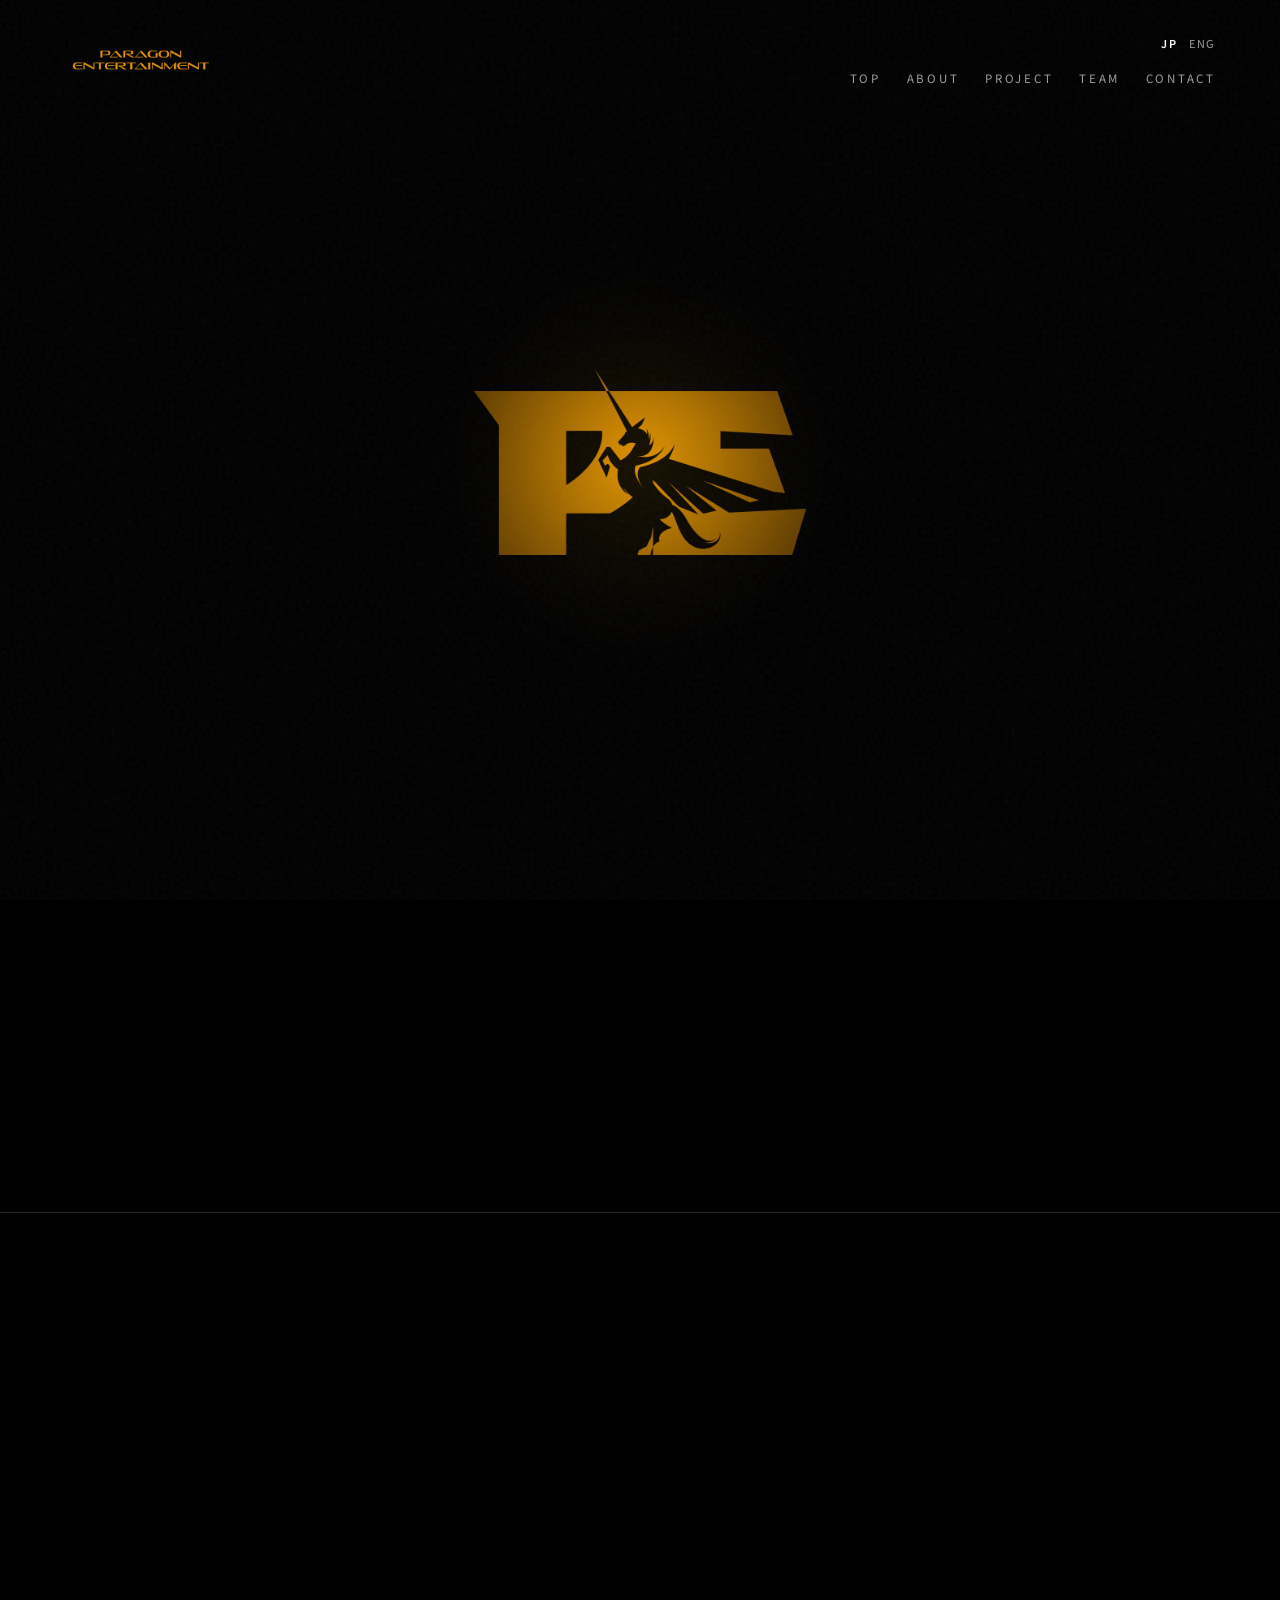
==== index.html @ f33cc52d "update website content" ====
<!DOCTYPE html>
<html lang="ja" data-lang="ja">
<head>
  <meta charset="UTF-8" />
  <meta name="viewport" content="width=device-width, initial-scale=1.0" />
  <link rel="canonical" href="https://paragon-entertainment.jp/" />
  <title>Paragon Entertainment | Tokyo IP Studio for Global Reality Formats &amp; Japan-Origin Content</title>
  <meta name="description" content="Tokyo-headquartered IP studio engineering reality show formats and premium unscripted IP for global entertainment—investor-grade media production from Japan to international screens." />
  <meta name="keywords" content="IP studio, global entertainment, Japan content, reality show format, media production, unscripted, format licensing, Paragon Entertainment" />
  <meta name="robots" content="index, follow" />
  <meta property="og:type" content="website" />
  <meta property="og:site_name" content="Paragon Entertainment" />
  <meta property="og:title" content="Paragon Entertainment | Tokyo IP Studio for Global Reality Formats" />
  <meta property="og:description" content="Tokyo-headquartered IP studio engineering reality show formats and premium unscripted IP for global entertainment—investor-grade media production from Japan to international screens." />
  <meta property="og:url" content="https://paragon-entertainment.jp/" />
  <meta property="og:image" content="https://paragon-entertainment.jp/og-image.png" />
  <meta property="og:image:alt" content="Paragon Entertainment — brand mark" />
  <meta property="og:locale" content="ja_JP" />
  <meta name="twitter:card" content="summary_large_image" />
  <meta name="twitter:title" content="Paragon Entertainment | Tokyo IP Studio for Global Reality Formats" />
  <meta name="twitter:description" content="Tokyo-headquartered IP studio engineering reality show formats and premium unscripted IP for global entertainment markets." />
  <meta name="twitter:image" content="https://paragon-entertainment.jp/og-image.png" />
  <link rel="icon" href="/favicon.ico?v=20260328t3" sizes="any" />
  <link rel="shortcut icon" href="/favicon.ico?v=20260328t3" />
  <link rel="icon" href="/favicon-32.png?v=20260328t3" sizes="32x32" type="image/png" />
  <link rel="icon" href="/favicon-16.png?v=20260328t3" sizes="16x16" type="image/png" />
  <link rel="icon" href="/favicon.png?v=20260328t3" sizes="96x96" type="image/png" />
  <link rel="apple-touch-icon" href="/apple-touch-icon.png?v=20260328t3" sizes="180x180" />
  <link rel="apple-touch-icon" href="/apple-touch-icon.png?v=20260328t3" />
  <link rel="apple-touch-icon-precomposed" href="/apple-touch-icon-precomposed.png?v=20260328t3" />
  <link rel="manifest" href="/site.webmanifest?v=20260328t3" />
  <meta name="theme-color" content="#000000" />
  <meta name="msapplication-TileColor" content="#000000" />
  <link rel="preconnect" href="https://fonts.googleapis.com" />
  <link rel="preconnect" href="https://fonts.gstatic.com" crossorigin />
  <link rel="preload" as="style" href="https://fonts.googleapis.com/css2?family=Noto+Sans+JP:wght@300;400;500;600;700&amp;family=Syne:wght@500;600;700;800&amp;display=swap" />
  <link href="https://fonts.googleapis.com/css2?family=Noto+Sans+JP:wght@300;400;500;600;700&family=Syne:wght@500;600;700;800&display=swap" rel="stylesheet" />
  <script type="application/ld+json">
    {"@context":"https://schema.org","@type":"Organization","name":"Paragon Entertainment","legalName":"Paragon Entertainment Inc.","url":"https://paragon-entertainment.jp/","logo":"https://paragon-entertainment.jp/solo-house-logo.png","sameAs":[]}
  </script>
  <script>
    (function () {
      if (window.matchMedia("(prefers-reduced-motion: reduce)").matches) {
        document.documentElement.classList.add("no-motion");
      }
    })();
  </script>
  <link rel="stylesheet" href="/site.css" />
  <script defer src="/site.js"></script>
</head>
<body>
  <header>
    <a href="/" class="logo" aria-label="Paragon Entertainment">
      <img
        src="/paragon-logo-header.png"
        alt="Paragon Entertainment"
        class="logo-img"
        width="240"
        height="100"
        loading="eager"
        decoding="async"
      />
    </a>
    <div class="header-tools">
      <div class="header-tools__row header-tools__row--lang">
        <div class="lang-switch" role="group" aria-label="Language">
          <button type="button" class="lang-btn is-active" id="langJa" data-set-lang="ja">JP</button>
          <button type="button" class="lang-btn" id="langEn" data-set-lang="en">ENG</button>
        </div>
      </div>
      <div class="header-tools__row header-tools__row--nav">
        <button type="button" class="nav-toggle" id="navToggle" aria-expanded="false" aria-controls="siteNav" aria-label="Open menu">Menu</button>
        <nav id="siteNav" aria-label="Main">
          <ul>
            <li><a href="/">Top</a></li>
            <li><a href="/about">About</a></li>
            <li><a href="/project">Project</a></li>
            <li><a href="/team">Team</a></li>
            <li><a href="/contact">Contact</a></li>
          </ul>
        </nav>
      </div>
    </div>
  </header>
  <main>
    <section id="top" aria-labelledby="hero-heading">
      <div class="hero-media" id="heroMedia" aria-hidden="true">
        <div class="hero-media__frame" aria-hidden="true">
          <img
            src="/hero-loop.gif"
            alt=""
            class="hero-media__loop"
            width="640"
            height="640"
            loading="eager"
            decoding="async"
          />
          <video
            class="hero-media__video"
            id="heroVideo"
            src="/hero-runway.mp4"
            poster="/hero-after.png"
            playsinline
            muted
            autoplay
            preload="auto"
          ></video>
          <div class="hero-media__runway-mask" aria-hidden="true"></div>
        </div>
        <div class="hero-media__after" aria-hidden="true">
          <img
            src="/hero-after.png"
            alt=""
            class="hero-media__after-img"
            width="827"
            height="827"
            loading="eager"
            decoding="async"
          />
        </div>
      </div>
      <div class="hero-glow" id="heroGlow" aria-hidden="true"></div>
      <div class="hero-fx" aria-hidden="true">
        <div class="hero-fx__mesh"></div>
        <div class="hero-fx__mesh hero-fx__mesh--slow"></div>
        <div class="hero-fx__beam"></div>
        <div class="hero-fx__beam hero-fx__beam--delayed"></div>
        <div class="hero-fx__grain"></div>
        <div class="hero-fx__ring hero-fx__ring--a"></div>
        <div class="hero-fx__ring hero-fx__ring--b"></div>
        <div class="hero-fx__vignette"></div>
      </div>
      <div class="hero-chrome" aria-hidden="true">
        <div class="hero-chrome__spotlight" id="heroSpotlight"></div>
        <div class="hero-chrome__corner hero-chrome__corner--tl"></div>
        <div class="hero-chrome__corner hero-chrome__corner--tr"></div>
        <div class="hero-chrome__corner hero-chrome__corner--br"></div>
        <div class="hero-chrome__corner hero-chrome__corner--bl"></div>
        <div class="hero-chrome__rail"></div>
        <p class="hero-chrome__est">EST. 2026</p>
      </div>
      <div class="hero-inner">
      <div class="i18n-ja">
        <p class="display hero-title hero-intro" data-hero="1">We build global IP from Japan.</p>
        <div class="hero-title-accent" aria-hidden="true"><span class="hero-title-accent__glow"></span><span class="hero-title-accent__bar"></span></div>
        <p class="hero-body hero-intro" data-hero="2">
          これまで日本は、アニメや漫画といった非実写領域において、世界的なIPを数多く生み出してきました。一方で現在、グローバルコンテンツの潮流は変わり始めています。私たちはその変化を受け入れ、徹底的に研究し、再構築し、新しいIPとして世界に届けます。
        </p>
        <p class="hero-body hero-intro" data-hero="3">
          Paragon Entertainmentは、リアリティ番組を中心としたコンテンツIPの企画・制作・展開を行うIPスタジオです。
        </p>
        <div class="preview-block hero-intro" data-hero="4">
          <p class="preview-kicker">Project Preview</p>
          <div class="solo-house-preview-stack">
            <h2 class="solo-house-heading">
              <img src="/solo-house-logo.png" alt="Solo House — Rule of Desire unscripted format wordmark, Paragon Entertainment flagship IP" class="solo-house-logo solo-house-logo--preview" width="880" height="220" loading="eager" decoding="async" fetchpriority="high" />
            </h2>
            <div class="series-brand">
              <h3 class="series-brand__title">Rule of Desire</h3>
              <p class="series-brand__tagline">本能で恋をし、権力で選ばれる</p>
            </div>
            <p class="soon solo-house-soon">近日情報解禁</p>
          </div>
        </div>
      </div>
      <div class="i18n-en">
        <h1 class="display hero-title hero-intro" data-hero="1">We build global IP from Japan.</h1>
        <div class="hero-title-accent" aria-hidden="true"><span class="hero-title-accent__glow"></span><span class="hero-title-accent__bar"></span></div>
        <p class="hero-body hero-intro" data-hero="2">
          Japan earned the world’s attention through anime and manga—the art of worlds you can’t photograph. The current is shifting: live-action, unscripted, format-native storytelling is where the next global hits are engineered. We read the tide, dismantle what works, and rebuild it as IP built for international screens.
        </p>
        <p class="hero-body hero-intro" data-hero="3">
          Paragon Entertainment is a reality-first IP studio—development, production, and distribution locked in a single creative spine.
        </p>
        <div class="preview-block hero-intro" data-hero="4">
          <p class="preview-kicker">Project Preview</p>
          <div class="solo-house-preview-stack">
            <h2 class="solo-house-heading">
              <img src="/solo-house-logo.png" alt="Solo House — Rule of Desire unscripted format wordmark, Paragon Entertainment flagship IP" class="solo-house-logo solo-house-logo--preview" width="880" height="220" loading="eager" decoding="async" fetchpriority="high" />
            </h2>
            <div class="series-brand">
              <h3 class="series-brand__title">Rule of Desire</h3>
              <p class="series-brand__tagline">Love on instinct. Power decides who stays.</p>
            </div>
            <p class="soon solo-house-soon">Coming Soon</p>
          </div>
        </div>
      </div>
      </div>
      <div class="hero-scroll-cue" id="heroScrollCue" aria-hidden="true">
        <span class="hero-scroll-cue__text hero-scroll-cue__text--a i18n-ja">スクロール</span>
        <span class="hero-scroll-cue__text hero-scroll-cue__text--a i18n-en">SCROLL</span>
        <span class="hero-scroll-cue__text hero-scroll-cue__text--b i18n-ja">下へ</span>
        <span class="hero-scroll-cue__text hero-scroll-cue__text--b i18n-en">DOWN</span>
        <span class="hero-scroll-cue__wheel" aria-hidden="true"></span>
      </div>
    </section>
  </main>

  <footer class="reveal">
    <div class="footer-col">
      <div class="footer-brand">
        <img
          src="/paragon-logo-footer.png"
          alt="Paragon Entertainment"
          class="footer-brand-logo"
          width="520"
          height="216"
          loading="lazy"
          decoding="async"
        />
      </div>
      <div class="footer-meta i18n-ja">
        <p>Paragon Entertainment株式会社</p>
        <p>代表取締役　倉岡利樹</p>
        <p>東京都渋谷区渋谷３丁目２６−１１ サジェス渋谷</p>
      </div>
      <div class="footer-meta i18n-en">
        <p>Paragon Entertainment Inc.</p>
        <p>CEO Toshiki Kuraoka</p>
        <p>3-26-11 Shibuya, Sagesse Shibuya, Shibuya-ku, Tokyo</p>
      </div>
      <div class="footer-row footer-row--copyright">
        <span class="i18n-ja">© Paragon Entertainment. All Rights Reserved.</span>
        <span class="i18n-en">© Paragon Entertainment. All Rights Reserved.</span>
      </div>
    </div>
  </footer>
</body>
</html>
---- site.css ----
@import url("/assets/site.css");
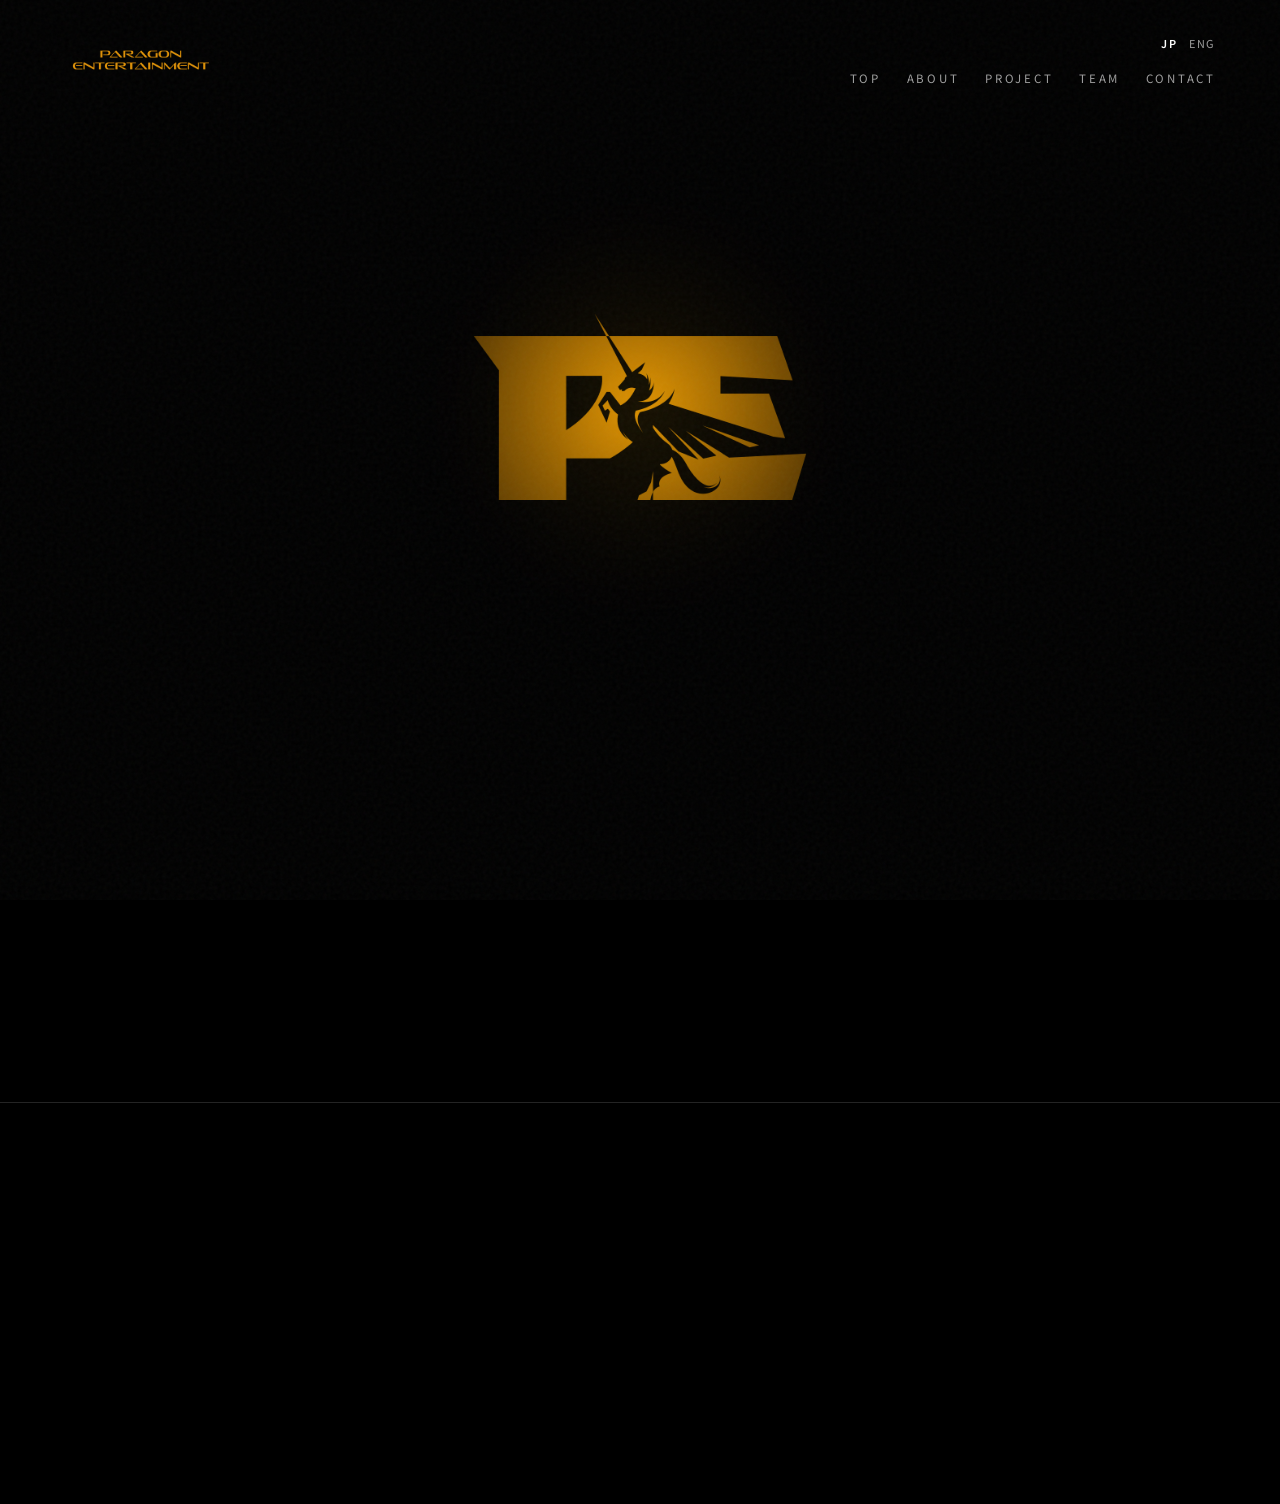
==== commit 186c1eb2: "update website content" ====
--- a/index.html
+++ b/index.html
@@ -20,15 +20,15 @@
   <meta name="twitter:title" content="Paragon Entertainment | Tokyo IP Studio for Global Reality Formats" />
   <meta name="twitter:description" content="Tokyo-headquartered IP studio engineering reality show formats and premium unscripted IP for global entertainment markets." />
   <meta name="twitter:image" content="https://paragon-entertainment.jp/og-image.png" />
-  <link rel="icon" href="/favicon.ico?v=20260328t3" sizes="any" />
-  <link rel="shortcut icon" href="/favicon.ico?v=20260328t3" />
-  <link rel="icon" href="/favicon-32.png?v=20260328t3" sizes="32x32" type="image/png" />
-  <link rel="icon" href="/favicon-16.png?v=20260328t3" sizes="16x16" type="image/png" />
-  <link rel="icon" href="/favicon.png?v=20260328t3" sizes="96x96" type="image/png" />
-  <link rel="apple-touch-icon" href="/apple-touch-icon.png?v=20260328t3" sizes="180x180" />
-  <link rel="apple-touch-icon" href="/apple-touch-icon.png?v=20260328t3" />
-  <link rel="apple-touch-icon-precomposed" href="/apple-touch-icon-precomposed.png?v=20260328t3" />
-  <link rel="manifest" href="/site.webmanifest?v=20260328t3" />
+  <link rel="icon" href="/favicon.ico?v=20260328t4" sizes="any" />
+  <link rel="shortcut icon" href="/favicon.ico?v=20260328t4" />
+  <link rel="icon" href="/favicon-32.png?v=20260328t4" sizes="32x32" type="image/png" />
+  <link rel="icon" href="/favicon-16.png?v=20260328t4" sizes="16x16" type="image/png" />
+  <link rel="icon" href="/favicon.png?v=20260328t4" sizes="96x96" type="image/png" />
+  <link rel="apple-touch-icon" href="/apple-touch-icon.png?v=20260328t4" sizes="180x180" />
+  <link rel="apple-touch-icon" href="/apple-touch-icon.png?v=20260328t4" />
+  <link rel="apple-touch-icon-precomposed" href="/apple-touch-icon-precomposed.png?v=20260328t4" />
+  <link rel="manifest" href="/site.webmanifest?v=20260328t4" />
   <meta name="theme-color" content="#000000" />
   <meta name="msapplication-TileColor" content="#000000" />
   <link rel="preconnect" href="https://fonts.googleapis.com" />
@@ -152,13 +152,19 @@
         <div class="preview-block hero-intro" data-hero="4">
           <p class="preview-kicker">Project Preview</p>
           <div class="solo-house-preview-stack">
-            <h2 class="solo-house-heading">
-              <img src="/solo-house-logo.png" alt="Solo House — Rule of Desire unscripted format wordmark, Paragon Entertainment flagship IP" class="solo-house-logo solo-house-logo--preview" width="880" height="220" loading="eager" decoding="async" fetchpriority="high" />
-            </h2>
-            <div class="series-brand">
-              <h3 class="series-brand__title">Rule of Desire</h3>
-              <p class="series-brand__tagline">本能で恋をし、権力で選ばれる</p>
+            <div class="solo-house-key-visual">
+              <img
+                src="/solo-house-key-visual.png"
+                alt="Solo House — twilight exterior of the flagship format location"
+                class="solo-house-key-visual__img solo-house-key-visual__img--preview"
+                width="953"
+                height="228"
+                loading="eager"
+                decoding="async"
+                fetchpriority="high"
+              />
             </div>
+            <h2 class="solo-house-heading"><span class="solo-house-name">Solo House</span></h2>
             <p class="soon solo-house-soon">近日情報解禁</p>
           </div>
         </div>
@@ -175,13 +181,19 @@
         <div class="preview-block hero-intro" data-hero="4">
           <p class="preview-kicker">Project Preview</p>
           <div class="solo-house-preview-stack">
-            <h2 class="solo-house-heading">
-              <img src="/solo-house-logo.png" alt="Solo House — Rule of Desire unscripted format wordmark, Paragon Entertainment flagship IP" class="solo-house-logo solo-house-logo--preview" width="880" height="220" loading="eager" decoding="async" fetchpriority="high" />
-            </h2>
-            <div class="series-brand">
-              <h3 class="series-brand__title">Rule of Desire</h3>
-              <p class="series-brand__tagline">Love on instinct. Power decides who stays.</p>
+            <div class="solo-house-key-visual">
+              <img
+                src="/solo-house-key-visual.png"
+                alt="Solo House — twilight exterior of the flagship format location"
+                class="solo-house-key-visual__img solo-house-key-visual__img--preview"
+                width="953"
+                height="228"
+                loading="eager"
+                decoding="async"
+                fetchpriority="high"
+              />
             </div>
+            <h2 class="solo-house-heading"><span class="solo-house-name">Solo House</span></h2>
             <p class="soon solo-house-soon">Coming Soon</p>
           </div>
         </div>
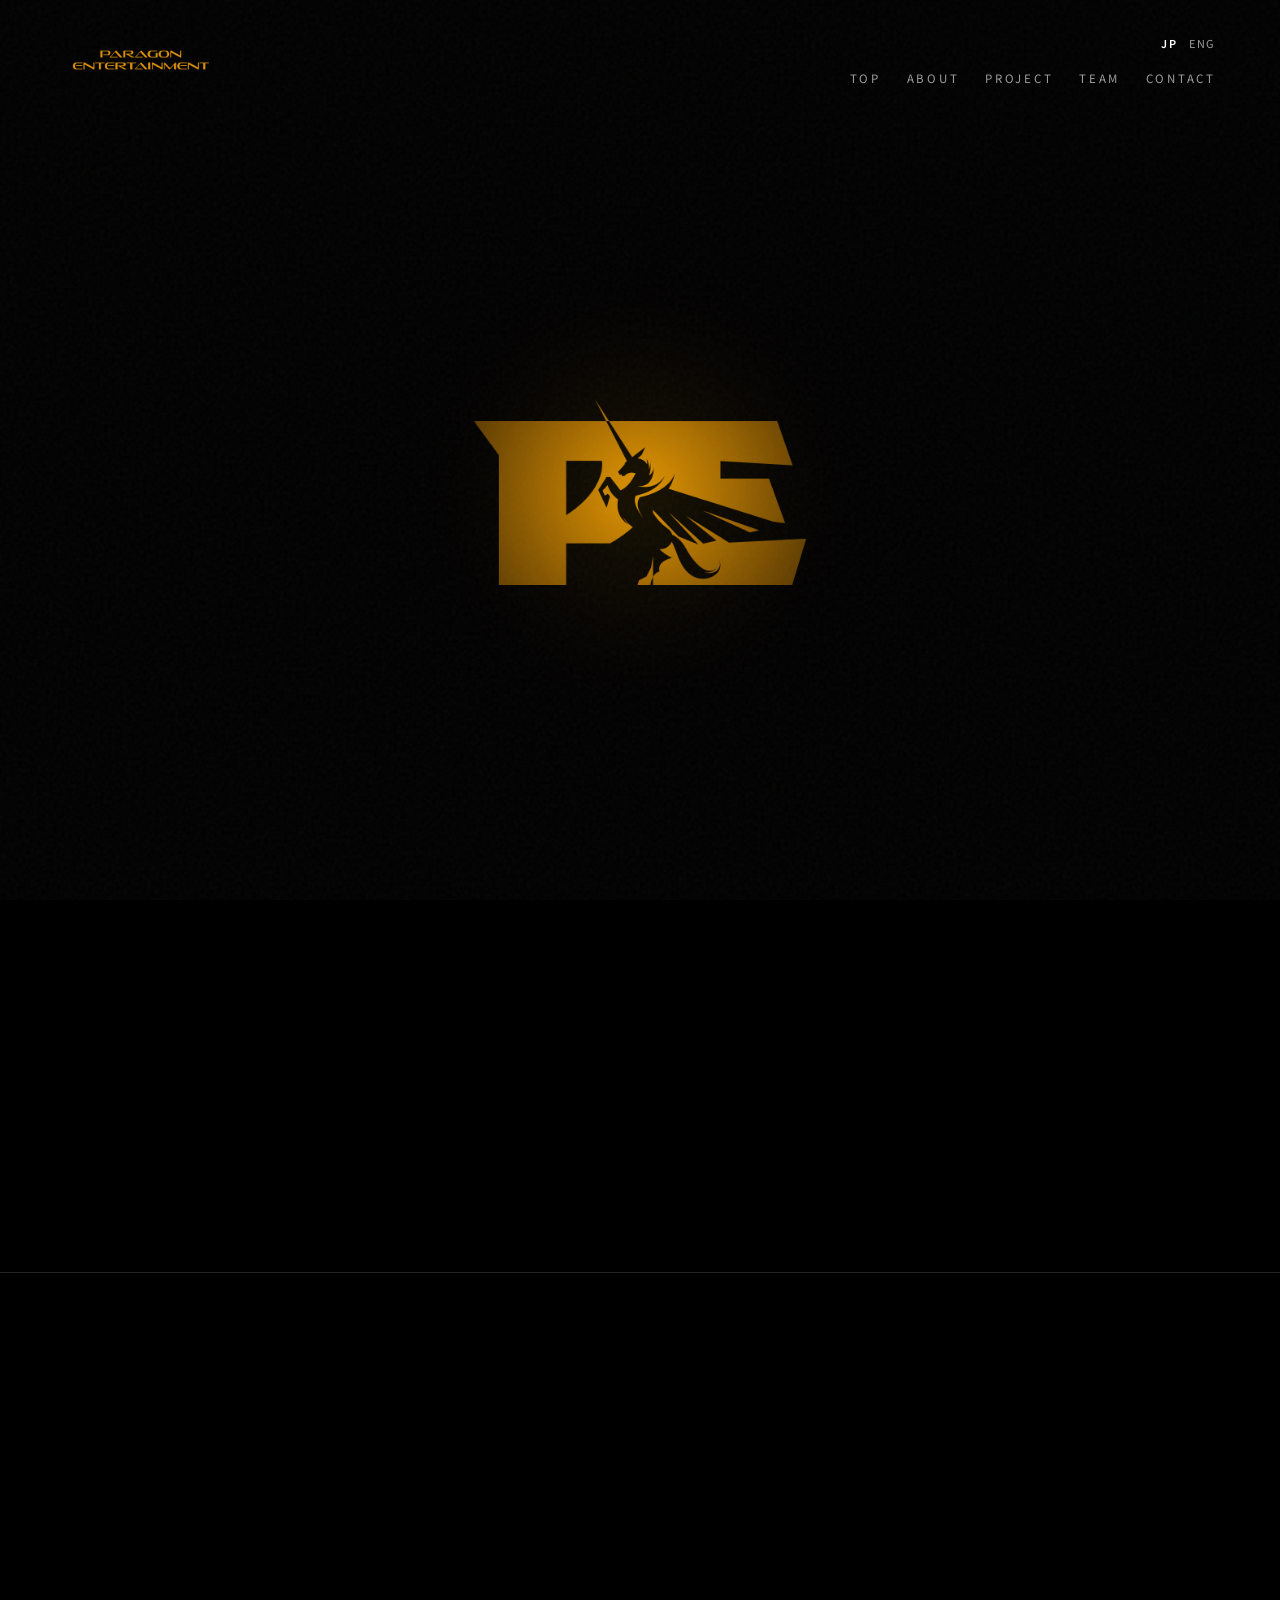
==== commit 08ddbfb3: "update website content" ====
--- a/index.html
+++ b/index.html
@@ -157,8 +157,8 @@
                 src="/solo-house-key-visual.png"
                 alt="Solo House — twilight exterior of the flagship format location"
                 class="solo-house-key-visual__img solo-house-key-visual__img--preview"
-                width="953"
-                height="228"
+                width="1024"
+                height="571"
                 loading="eager"
                 decoding="async"
                 fetchpriority="high"
@@ -186,8 +186,8 @@
                 src="/solo-house-key-visual.png"
                 alt="Solo House — twilight exterior of the flagship format location"
                 class="solo-house-key-visual__img solo-house-key-visual__img--preview"
-                width="953"
-                height="228"
+                width="1024"
+                height="571"
                 loading="eager"
                 decoding="async"
                 fetchpriority="high"
